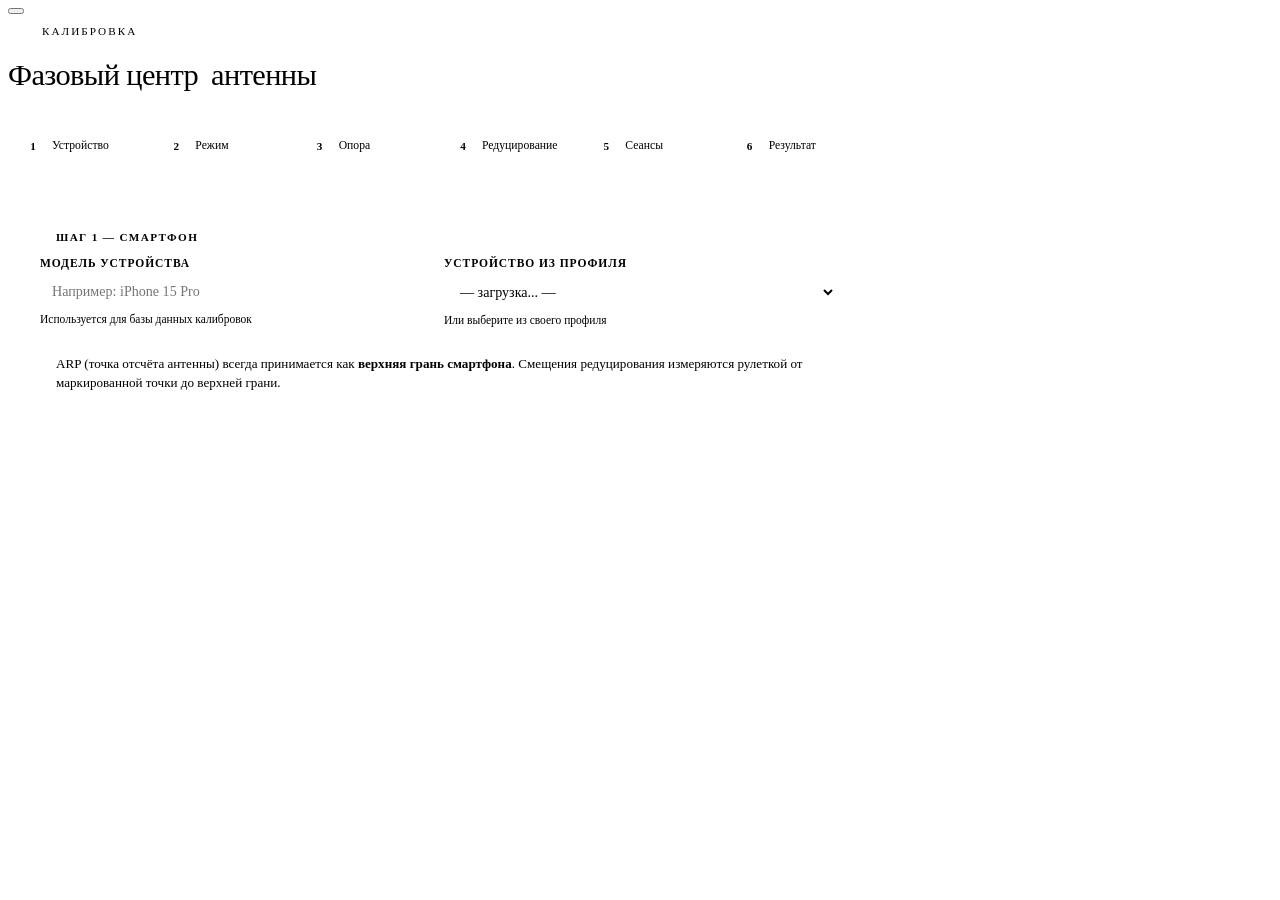
==== static/calibration.html @ a0b04be3 "fix blq" ====
<!DOCTYPE html>
<html lang="ru">
<head>
<meta charset="UTF-8">
<meta name="viewport" content="width=device-width,initial-scale=1.0">
<title>Калибровка антенны — CPS</title>
<link rel="stylesheet" href="/css/theme.css">
<style>
.main-content { max-width:860px; }
.page-eyebrow {
    font-family:var(--font-mono); font-size:0.7rem; font-weight:500;
    text-transform:uppercase; letter-spacing:0.18em; color:var(--ink-3);
    display:flex; align-items:center; gap:10px; margin-bottom:8px;
}
.page-eyebrow::before { content:''; width:24px; height:1px; background:var(--graphite); }
.page-title {
    font-size:1.9rem; font-weight:300; letter-spacing:-0.02em;
    margin-bottom:32px; color:var(--ink);
}
.page-title em { font-style:normal; background:var(--signal); color:var(--signal-ink); padding:0 6px; }

/* Wizard steps */
.wizard-steps {
    display:flex; gap:0; margin-bottom:32px;
    border:1px solid var(--paper-edge); border-radius:var(--r-sm);
    overflow:hidden;
}
.wizard-step {
    flex:1; padding:10px 14px; background:var(--paper);
    border-right:1px solid var(--paper-edge);
    display:flex; align-items:center; gap:8px; cursor:default;
    transition:background var(--t);
}
.wizard-step:last-child { border-right:none; }
.wizard-step .step-n {
    width:22px; height:22px; border-radius:50%;
    background:var(--paper-2); border:1px solid var(--paper-edge);
    display:flex; align-items:center; justify-content:center;
    font-family:var(--font-mono); font-size:0.7rem; font-weight:600;
    color:var(--ink-3); flex-shrink:0;
}
.wizard-step .step-label { font-size:0.73rem; color:var(--ink-3); font-weight:500; line-height:1.2; }
.wizard-step.active { background:var(--paper-2); }
.wizard-step.active .step-n { background:var(--signal); border-color:var(--signal); color:var(--signal-ink); }
.wizard-step.active .step-label { color:var(--ink); }
.wizard-step.done .step-n { background:var(--ok-bg); border-color:var(--ok); color:var(--ok); }
.wizard-step.done .step-label { color:var(--ink-3); }

/* Cards */
.card { padding:32px; }
.section-label {
    font-family:var(--font-mono); font-size:0.7rem; font-weight:600;
    color:var(--ink-3); text-transform:uppercase; letter-spacing:0.12em;
    margin-bottom:14px; display:flex; align-items:center; gap:10px;
}
.section-label::before {
    content:''; width:6px; height:6px; background:var(--signal);
    border-radius:50%; box-shadow:0 0 0 3px var(--signal-soft);
}

/* Mode cards */
.mode-grid { display:grid; grid-template-columns:repeat(3,1fr); gap:12px; margin-bottom:20px; }
.mode-card {
    background:var(--paper); border:1px solid var(--paper-edge);
    border-radius:var(--r-sm); padding:20px 18px; cursor:pointer;
    transition:all var(--t); position:relative; overflow:hidden;
}
.mode-card:hover { border-color:var(--graphite); }
.mode-card.selected { border-color:var(--graphite); background:var(--paper-2); }
.mode-card.selected::before {
    content:''; position:absolute; top:0; left:0; right:0; height:2px;
    background:var(--signal);
}
.mode-tag {
    font-family:var(--font-mono); font-size:0.65rem; font-weight:600;
    text-transform:uppercase; letter-spacing:0.1em; color:var(--ink-3);
    margin-bottom:6px;
}
.mode-title { font-size:0.95rem; font-weight:600; color:var(--ink); margin-bottom:6px; }
.mode-desc { font-size:0.78rem; color:var(--ink-3); line-height:1.5; font-family:var(--font-mono); }

/* Form rows */
.form-row { display:grid; grid-template-columns:1fr 1fr; gap:12px; margin-bottom:14px; }
.form-row.triple { grid-template-columns:1fr 1fr 1fr; }
.form-row.single { grid-template-columns:1fr; }
.fld label { display:block; font-size:0.72rem; font-weight:600; color:var(--ink-3);
    text-transform:uppercase; letter-spacing:0.08em; margin-bottom:5px; }
.fld input, .fld select {
    width:100%; padding:9px 12px;
    background:var(--paper); border:1px solid var(--paper-edge);
    border-radius:var(--r-sm); font-size:0.88rem; color:var(--ink);
    font-family:var(--font-mono); transition:border-color var(--t);
}
.fld input:focus, .fld select:focus {
    outline:none; border-color:var(--graphite);
    box-shadow:0 0 0 3px var(--signal-soft);
}
.fld .hint { font-size:0.72rem; color:var(--ink-faint); margin-top:4px; font-family:var(--font-mono); }

/* Ref type selector */
.ref-selector { display:grid; grid-template-columns:repeat(3,1fr); gap:10px; margin-bottom:16px; }
.ref-opt {
    border:1px solid var(--paper-edge); border-radius:var(--r-sm);
    padding:14px; cursor:pointer; transition:all var(--t); background:var(--paper);
    position:relative; overflow:hidden;
}
.ref-opt:hover { border-color:var(--graphite); }
.ref-opt.selected { border-color:var(--graphite); background:var(--paper-2); }
.ref-opt.selected::before {
    content:''; position:absolute; top:0; left:0; right:0; height:2px;
    background:var(--signal);
}
.ref-opt-title { font-size:0.85rem; font-weight:600; color:var(--ink); margin-bottom:4px; }
.ref-opt-desc { font-size:0.72rem; color:var(--ink-3); line-height:1.4; font-family:var(--font-mono); }

/* Session list */
.session-list { display:flex; flex-direction:column; gap:8px; margin-bottom:16px; }
.session-item {
    background:var(--paper); border:1px solid var(--paper-edge);
    border-radius:var(--r-sm); padding:14px 16px;
    display:flex; align-items:center; gap:12px;
}
.session-icon {
    width:32px; height:32px; border-radius:50%;
    background:var(--paper-2); border:1px solid var(--paper-edge);
    display:flex; align-items:center; justify-content:center;
    font-size:1rem; flex-shrink:0;
}
.session-meta { flex:1; }
.session-name { font-size:0.85rem; font-weight:600; color:var(--ink); }
.session-sub { font-size:0.72rem; color:var(--ink-3); font-family:var(--font-mono); }
.session-status { font-family:var(--font-mono); font-size:0.72rem; padding:3px 8px;
    border-radius:100px; }
.session-status.pending { background:var(--paper-2); color:var(--ink-3); }
.session-status.done    { background:var(--ok-bg); color:var(--ok); }
.session-status.error   { background:var(--err-bg); color:var(--err); }

/* Upload zone */
.drop-zone {
    border:2px dashed var(--paper-edge); border-radius:var(--r-sm);
    padding:28px; text-align:center; cursor:pointer;
    transition:border-color var(--t), background var(--t);
    margin-bottom:14px;
}
.drop-zone:hover, .drop-zone.dragover {
    border-color:var(--graphite); background:var(--paper-2);
}
.drop-zone p { color:var(--ink-3); font-size:0.85rem; margin:0; }
.drop-zone input[type=file] { display:none; }

/* Phone diagram */
.phone-diagram {
    width:100%; max-width:480px; margin:0 auto 20px;
    aspect-ratio:1.6; position:relative;
}
.phone-diagram svg { width:100%; height:100%; }

/* Info box */
.info-box {
    background:var(--info-bg); border:1px solid var(--info);
    border-left:3px solid var(--info); border-radius:var(--r-sm);
    padding:14px 16px; margin-bottom:16px;
    font-size:0.82rem; color:var(--ink-2); line-height:1.5;
}
.warn-box {
    background:var(--warn-bg); border:1px solid var(--warn);
    border-left:3px solid var(--warn); border-radius:var(--r-sm);
    padding:14px 16px; margin-bottom:16px;
    font-size:0.82rem; color:var(--ink-2); line-height:1.5;
}

/* Nav buttons */
.wizard-nav { display:flex; justify-content:space-between; align-items:center; margin-top:24px; }
.btn-back {
    background:none; border:1px solid var(--paper-edge); border-radius:var(--r-sm);
    padding:10px 20px; font-size:0.85rem; color:var(--ink-2); cursor:pointer;
    transition:all var(--t);
}
.btn-back:hover { border-color:var(--graphite); color:var(--ink); }
.btn-next {
    background:var(--ink); color:#fff; border:none; border-radius:var(--r-sm);
    padding:10px 24px; font-size:0.88rem; font-weight:600; cursor:pointer;
    transition:background var(--t);
}
.btn-next:hover { background:var(--graphite); }
.btn-next:disabled { background:var(--paper-edge); color:var(--ink-faint); cursor:not-allowed; }

/* Result */
.result-grid { display:grid; grid-template-columns:repeat(3,1fr); gap:12px; margin-bottom:24px; }
.result-cell {
    background:var(--paper); border:1px solid var(--paper-edge);
    border-radius:var(--r-sm); padding:20px; text-align:center;
}
.result-axis { font-family:var(--font-mono); font-size:0.7rem; color:var(--ink-3);
    text-transform:uppercase; letter-spacing:0.1em; margin-bottom:6px; }
.result-val { font-size:1.5rem; font-weight:300; color:var(--ink); letter-spacing:-0.02em; }
.result-unit { font-family:var(--font-mono); font-size:0.7rem; color:var(--ink-3); }
.result-sigma { font-family:var(--font-mono); font-size:0.72rem; color:var(--ink-3); margin-top:4px; }

/* Spinner */
.spinner {
    display:inline-block; width:18px; height:18px;
    border:2px solid var(--paper-edge); border-top-color:var(--ink);
    border-radius:50%; animation:spin 0.8s linear infinite;
}
@keyframes spin { to { transform:rotate(360deg); } }

.hidden { display:none !important; }

/* Status poll bar */
.progress-bar-wrap {
    background:var(--paper-2); border-radius:100px; height:6px; margin:12px 0;
    overflow:hidden;
}
.progress-bar-fill {
    height:100%; background:var(--signal); border-radius:100px;
    transition:width 0.4s ease;
}

/* Session add form */
.add-session-form {
    background:var(--paper-2); border:1px solid var(--paper-edge);
    border-radius:var(--r-sm); padding:20px; margin-bottom:16px;
}
.pos-orient-grid { display:grid; grid-template-columns:1fr 1fr; gap:12px; margin-bottom:14px; }

@media (max-width:600px) {
    .mode-grid { grid-template-columns:1fr; }
    .ref-selector { grid-template-columns:1fr; }
    .form-row { grid-template-columns:1fr; }
    .form-row.triple { grid-template-columns:1fr 1fr; }
    .result-grid { grid-template-columns:1fr; }
    .wizard-steps .step-label { display:none; }
}
</style>
</head>
<body>
<header class="header">
  <div class="header-content">
    <a class="logo" href="/">
      <div class="logo-icon"></div>
      <div class="logo-text"></div>
    </a>
    <div style="display:flex;align-items:center;gap:10px;">
      <button class="theme-toggle" onclick="_toggleTheme()" title="Тёмная тема" data-icon="moon" data-icon-size="16"></button>
      <div class="user-menu" id="userInfo"></div>
    </div>
  </div>
</header>

<main class="main-content">
  <p class="page-eyebrow">Калибровка</p>
  <h1 class="page-title">Фазовый центр <em>антенны</em></h1>

  <!-- Steps -->
  <div class="wizard-steps" id="wizardSteps">
    <div class="wizard-step active" data-step="1"><div class="step-n">1</div><div class="step-label">Устройство</div></div>
    <div class="wizard-step" data-step="2"><div class="step-n">2</div><div class="step-label">Режим</div></div>
    <div class="wizard-step" data-step="3"><div class="step-n">3</div><div class="step-label">Опора</div></div>
    <div class="wizard-step" data-step="4"><div class="step-n">4</div><div class="step-label">Редуцирование</div></div>
    <div class="wizard-step" data-step="5"><div class="step-n">5</div><div class="step-label">Сеансы</div></div>
    <div class="wizard-step" data-step="6"><div class="step-n">6</div><div class="step-label">Результат</div></div>
  </div>

  <!-- Step 1: Device -->
  <div class="card" id="step1">
    <div class="section-label">Шаг 1 — Смартфон</div>
    <div class="form-row">
      <div class="fld">
        <label>Модель устройства</label>
        <input type="text" id="deviceModel" placeholder="Например: iPhone 15 Pro">
        <div class="hint">Используется для базы данных калибровок</div>
      </div>
      <div class="fld">
        <label>Устройство из профиля</label>
        <select id="deviceSelect">
          <option value="">— загрузка... —</option>
        </select>
        <div class="hint">Или выберите из своего профиля</div>
      </div>
    </div>
    <div class="info-box">
      ARP (точка отсчёта антенны) всегда принимается как <strong>верхняя грань смартфона</strong>.
      Смещения редуцирования измеряются рулеткой от маркированной точки до верхней грани.
    </div>
    <div class="wizard-nav">
      <div></div>
      <button class="btn-next" onclick="goStep(2)">Далее →</button>
    </div>
  </div>

  <!-- Step 2: Mode -->
  <div class="card hidden" id="step2">
    <div class="section-label">Шаг 2 — Режим калибровки</div>
    <div class="mode-grid">
      <div class="mode-card" onclick="selectMode('full')">
        <div class="mode-tag">Полная</div>
        <div class="mode-title">Полная калибровка</div>
        <div class="mode-desc">8 сеансов: 4 вертикальных + 4 горизонтальных.<br>Все три компоненты фазового центра.</div>
      </div>
      <div class="mode-card" onclick="selectMode('horizontal_only')">
        <div class="mode-tag">Горизонт.</div>
        <div class="mode-title">Только горизонталь</div>
        <div class="mode-desc">4 вертикальных сеанса.<br>Горизонтальные компоненты без опорной точки.</div>
      </div>
      <div class="mode-card" onclick="selectMode('quick')">
        <div class="mode-tag">Быстрая</div>
        <div class="mode-title">Быстрая</div>
        <div class="mode-desc">1 вертикальный сеанс + опорная точка.<br>Валидность 12 часов, ориентация — строго на север.</div>
      </div>
    </div>
    <div id="modeDetail" class="info-box hidden"></div>
    <div class="wizard-nav">
      <button class="btn-back" onclick="goStep(1)">← Назад</button>
      <button class="btn-next" id="step2Next" disabled onclick="goStep(3)">Далее →</button>
    </div>
  </div>

  <!-- Step 3: Reference point -->
  <div class="card hidden" id="step3">
    <div class="section-label">Шаг 3 — Опорная точка</div>
    <div class="ref-selector">
      <div class="ref-opt" id="refGeodetic" onclick="selectRef('geodetic')">
        <div class="ref-opt-title">Геодезическая марка</div>
        <div class="ref-opt-desc">Известные координаты точки (B, L, H) — каталог, геодезическая съёмка</div>
      </div>
      <div class="ref-opt" id="refReceiver" onclick="selectRef('receiver')">
        <div class="ref-opt-title">ГНСС-приёмник</div>
        <div class="ref-opt-desc">Статические наблюдения приёмника ≥ 4 часов на произвольной точке</div>
      </div>
      <div class="ref-opt" id="refNone" onclick="selectRef('none')">
        <div class="ref-opt-title">Без опоры</div>
        <div class="ref-opt-desc">Только горизонтальные компоненты (из симметрии ориентаций)</div>
      </div>
    </div>

    <!-- Geodetic coords -->
    <div id="refGeodeticForm" class="hidden">
      <div class="form-row triple">
        <div class="fld"><label>Широта (°)</label><input type="number" id="refLat" step="0.000001" placeholder="55.751244"></div>
        <div class="fld"><label>Долгота (°)</label><input type="number" id="refLon" step="0.000001" placeholder="37.618423"></div>
        <div class="fld"><label>Высота (м)</label><input type="number" id="refH" step="0.001" placeholder="123.456"></div>
      </div>
    </div>

    <!-- Receiver file -->
    <div id="refReceiverForm" class="hidden">
      <div class="info-box">
        Загрузите RINEX-файл наблюдений приёмника. Рекомендуется ≥ 4 часов наблюдений.
        Файл будет обработан методом PPP для получения координат точки.
      </div>
      <div class="drop-zone" id="receiverDrop" onclick="document.getElementById('receiverFile').click()">
        <input type="file" id="receiverFile" accept=".obs,.rnx,.21o,.22o,.23o,.24o,.25o,.zip,.gz" onchange="handleReceiverFile(this)">
        <p id="receiverDropText">Перетащите RINEX-файл или нажмите для выбора</p>
      </div>
    </div>

    <div class="wizard-nav">
      <button class="btn-back" onclick="goStep(2)">← Назад</button>
      <button class="btn-next" id="step3Next" disabled onclick="goStep(4)">Далее →</button>
    </div>
  </div>

  <!-- Step 4: Reduction elements -->
  <div class="card hidden" id="step4">
    <div class="section-label">Шаг 4 — Элементы редуцирования</div>
    <div class="info-box">
      Измерьте рулеткой расстояния от <strong>маркированной точки</strong> до верхней грани смартфона (ARP).
      Используйте схему ниже для определения знаков смещений.
    </div>

    <!-- Phone orientation diagram -->
    <div class="phone-diagram">
      <svg viewBox="0 0 480 300" fill="none" xmlns="http://www.w3.org/2000/svg">
        <!-- Ground plane -->
        <rect x="0" y="220" width="480" height="2" fill="var(--paper-edge)"/>
        <text x="240" y="245" text-anchor="middle" font-family="IBM Plex Mono" font-size="11" fill="var(--ink-3)">поверхность земли / марка</text>
        <!-- Phone body vertical -->
        <rect x="170" y="60" width="60" height="160" rx="8" fill="var(--paper-2)" stroke="var(--graphite)" stroke-width="1.5"/>
        <!-- Screen -->
        <rect x="176" y="74" width="48" height="120" rx="4" fill="var(--paper-3)" stroke="var(--paper-edge)" stroke-width="1"/>
        <!-- Camera -->
        <circle cx="200" cy="68" r="3" fill="var(--graphite)"/>
        <!-- ARP top edge label -->
        <line x1="100" y1="60" x2="170" y2="60" stroke="var(--signal)" stroke-width="1.5" stroke-dasharray="4 3"/>
        <text x="94" y="58" text-anchor="end" font-family="IBM Plex Mono" font-size="10" fill="var(--ok)" font-weight="600">ARP</text>
        <text x="94" y="70" text-anchor="end" font-family="IBM Plex Mono" font-size="9" fill="var(--ink-3)">(верхн. грань)</text>
        <!-- Mark dot -->
        <circle cx="200" cy="220" r="5" fill="var(--graphite)"/>
        <text x="215" y="218" font-family="IBM Plex Mono" font-size="10" fill="var(--ink-3)">марка</text>
        <!-- h arrow -->
        <line x1="155" y1="60" x2="155" y2="220" stroke="var(--err)" stroke-width="1.5" marker-end="url(#arr)"/>
        <line x1="155" y1="60" x2="155" y2="60" stroke="var(--err)" stroke-width="1.5" marker-start="url(#arr2)"/>
        <text x="143" y="145" text-anchor="middle" font-family="IBM Plex Mono" font-size="11" fill="var(--err)" font-weight="600">h</text>
        <!-- dE arrow -->
        <line x1="200" y1="230" x2="330" y2="230" stroke="var(--info)" stroke-width="1.5"/>
        <polygon points="330,226 338,230 330,234" fill="var(--info)"/>
        <text x="264" y="248" text-anchor="middle" font-family="IBM Plex Mono" font-size="11" fill="var(--info)" font-weight="600">dE (восток)</text>
        <!-- defs -->
        <defs>
          <marker id="arr" markerWidth="8" markerHeight="8" refX="4" refY="4" orient="auto">
            <polygon points="0,0 8,4 0,8" fill="var(--err)"/>
          </marker>
          <marker id="arr2" markerWidth="8" markerHeight="8" refX="4" refY="4" orient="auto-start-reverse">
            <polygon points="0,0 8,4 0,8" fill="var(--err)"/>
          </marker>
        </defs>
        <!-- Legend -->
        <text x="360" y="90" font-family="IBM Plex Mono" font-size="10" fill="var(--err)" font-weight="600">h</text>
        <text x="372" y="90" font-family="IBM Plex Mono" font-size="10" fill="var(--ink-3)">— верт. смещение ARP→марка</text>
        <text x="360" y="108" font-family="IBM Plex Mono" font-size="10" fill="var(--info)" font-weight="600">dE</text>
        <text x="372" y="108" font-family="IBM Plex Mono" font-size="10" fill="var(--ink-3)">— смещ. ARP→марка на восток</text>
        <text x="360" y="126" font-family="IBM Plex Mono" font-size="10" fill="var(--info)" font-weight="600">dN</text>
        <text x="372" y="126" font-family="IBM Plex Mono" font-size="10" fill="var(--ink-3)">— смещ. ARP→марка на север</text>
      </svg>
    </div>

    <div class="form-row triple">
      <div class="fld">
        <label>h (м) — вертикаль</label>
        <input type="number" id="reduceH" step="0.001" value="0" placeholder="0.000">
        <div class="hint">ARP выше марки → h > 0</div>
      </div>
      <div class="fld">
        <label>dE (м) — восток</label>
        <input type="number" id="reduceE" step="0.001" value="0" placeholder="0.000">
        <div class="hint">ARP восточнее марки → dE > 0</div>
      </div>
      <div class="fld">
        <label>dN (м) — север</label>
        <input type="number" id="reduceN" step="0.001" value="0" placeholder="0.000">
        <div class="hint">ARP севернее марки → dN > 0</div>
      </div>
    </div>
    <div class="wizard-nav">
      <button class="btn-back" onclick="goStep(3)">← Назад</button>
      <button class="btn-next" onclick="startCalibTask()">Создать задачу →</button>
    </div>
  </div>

  <!-- Step 5: Upload sessions -->
  <div class="card hidden" id="step5">
    <div class="section-label">Шаг 5 — Сеансы наблюдений</div>

    <div id="sessionsRequired" class="info-box"></div>

    <div class="session-list" id="sessionList"></div>

    <!-- Add session form -->
    <div class="add-session-form" id="addSessionForm">
      <div class="section-label" style="margin-bottom:12px">Добавить сеанс</div>
      <div class="pos-orient-grid">
        <div class="fld">
          <label>Положение</label>
          <select id="sessPosition">
            <option value="vertical">Вертикальное (стоит)</option>
            <option value="horizontal">Горизонтальное (лежит)</option>
          </select>
        </div>
        <div class="fld">
          <label>Ориентация камеры / верхней грани</label>
          <select id="sessOrientation">
            <option value="north">Север (N)</option>
            <option value="east">Восток (E)</option>
            <option value="south">Юг (S)</option>
            <option value="west">Запад (W)</option>
          </select>
          <div class="hint" id="compassHint"></div>
        </div>
      </div>
      <div class="warn-box" id="compassWarn" style="display:none">
        Убедитесь, что используете компас с поправкой на магнитное склонение,
        либо ориентируйтесь по солнцу / карте.
      </div>
      <div class="drop-zone" id="sessDrop" onclick="document.getElementById('sessFile').click()">
        <input type="file" id="sessFile" accept=".obs,.rnx,.21o,.22o,.23o,.24o,.25o,.zip,.gz" onchange="handleSessionFile(this)">
        <p id="sessDropText">Перетащите RINEX-файл сеанса или нажмите для выбора</p>
      </div>
      <div style="display:flex;justify-content:flex-end">
        <button class="btn-next" id="addSessBtn" onclick="uploadSession()" disabled>Загрузить сеанс</button>
      </div>
    </div>

    <div class="wizard-nav">
      <button class="btn-back" onclick="goStep(4)">← Назад</button>
      <button class="btn-next" id="step5Next" disabled onclick="submitCalibration()">Запустить вычисление →</button>
    </div>
  </div>

  <!-- Step 6: Result / polling -->
  <div class="card hidden" id="step6">
    <div class="section-label">Шаг 6 — Результат</div>

    <div id="resultPolling">
      <div style="display:flex;align-items:center;gap:12px;margin-bottom:12px">
        <div class="spinner"></div>
        <span id="pollStatus" style="font-size:0.85rem;color:var(--ink-2)">Обработка сеансов PPP…</span>
      </div>
      <div class="progress-bar-wrap"><div class="progress-bar-fill" id="pollBar" style="width:0%"></div></div>
      <div style="font-size:0.75rem;color:var(--ink-3);font-family:var(--font-mono)" id="sessStatusList"></div>
    </div>

    <div id="resultContent" class="hidden">
      <div class="result-grid">
        <div class="result-cell">
          <div class="result-axis">Лево ↔</div>
          <div><span class="result-val" id="resLeft">—</span> <span class="result-unit">мм</span></div>
          <div class="result-sigma" id="sigLeft"></div>
        </div>
        <div class="result-cell">
          <div class="result-axis">Глубина ↓↑</div>
          <div><span class="result-val" id="resDepth">—</span> <span class="result-unit">мм</span></div>
          <div class="result-sigma" id="sigDepth"></div>
        </div>
        <div class="result-cell">
          <div class="result-axis">Вниз от ARP</div>
          <div><span class="result-val" id="resDown">—</span> <span class="result-unit">мм</span></div>
          <div class="result-sigma" id="sigDown"></div>
        </div>
      </div>
      <div id="validUntilBox" class="warn-box hidden"></div>
      <div id="sessionTable"></div>
    </div>

    <div id="resultError" class="hidden" style="color:var(--err);font-size:0.9rem;padding:12px 0"></div>
  </div>
</main>

<script src="/js/icons.js"></script>
<script src="/js/main.js"></script>
<script src="/js/calibration.js"></script>
</body>
</html>
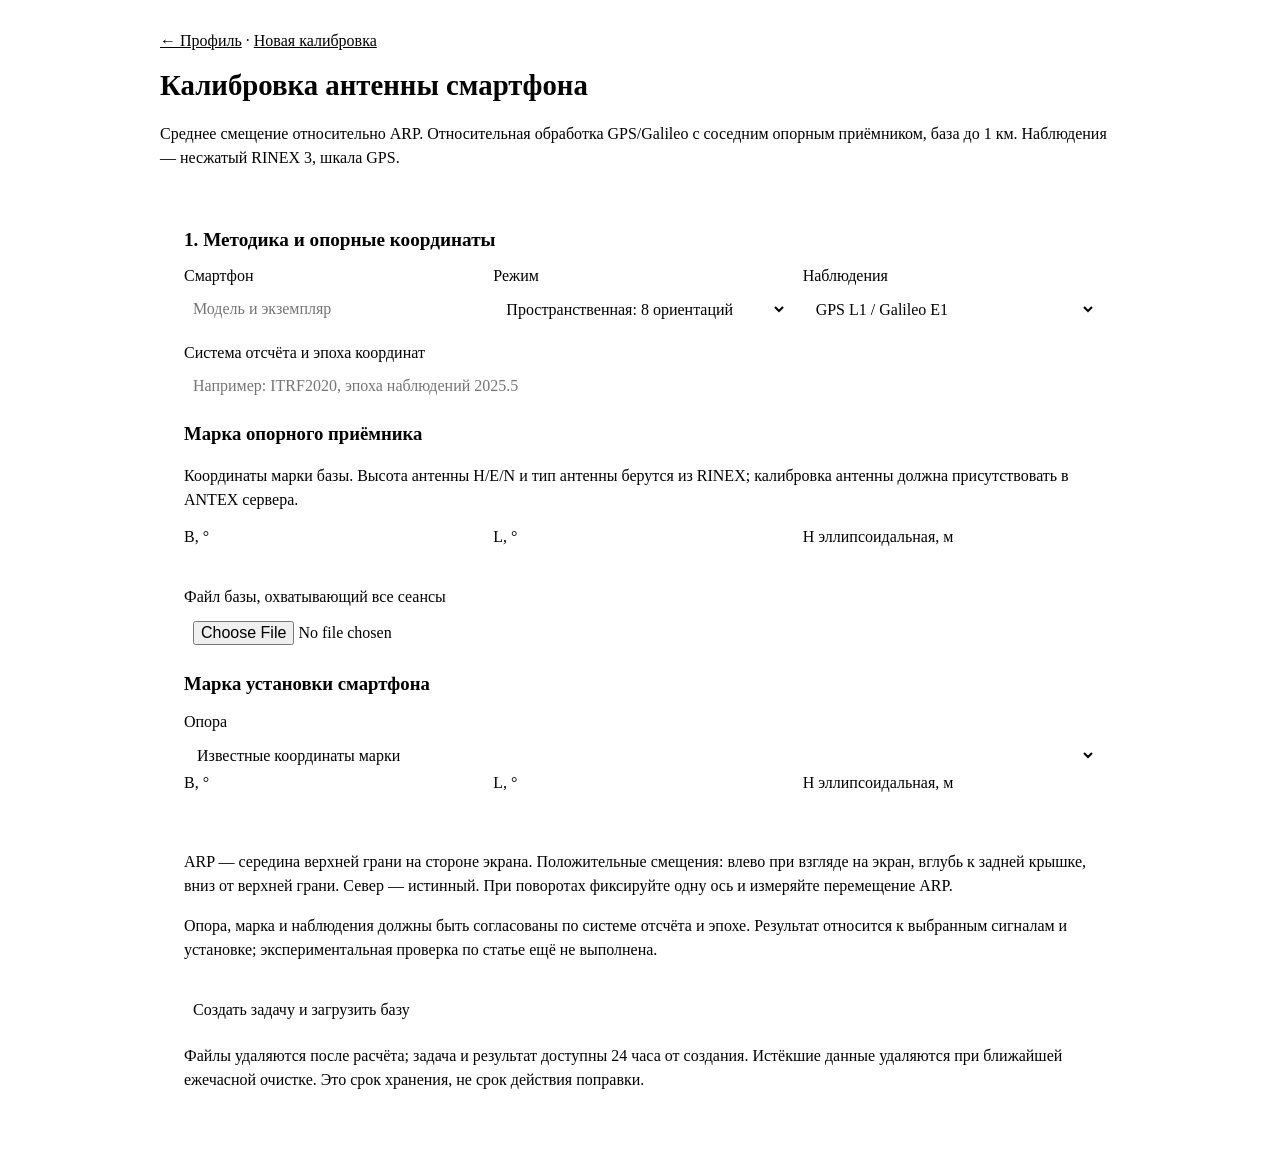
==== commit 55547072: "kinematic ppp bug fix" ====
--- a/static/calibration.html
+++ b/static/calibration.html
@@ -1,533 +1,64 @@
-<!DOCTYPE html>
-<html lang="ru">
-<head>
-<meta charset="UTF-8">
-<meta name="viewport" content="width=device-width,initial-scale=1.0">
-<title>Калибровка антенны — CPS</title>
-<link rel="stylesheet" href="/css/theme.css">
+<!doctype html>
+<html lang="ru"><head><meta charset="utf-8"><meta name="viewport" content="width=device-width,initial-scale=1">
+<title>Калибровка антенны смартфона — CPS</title><link rel="stylesheet" href="/css/theme.css">
 <style>
-.main-content { max-width:860px; }
-.page-eyebrow {
-    font-family:var(--font-mono); font-size:0.7rem; font-weight:500;
-    text-transform:uppercase; letter-spacing:0.18em; color:var(--ink-3);
-    display:flex; align-items:center; gap:10px; margin-bottom:8px;
-}
-.page-eyebrow::before { content:''; width:24px; height:1px; background:var(--graphite); }
-.page-title {
-    font-size:1.9rem; font-weight:300; letter-spacing:-0.02em;
-    margin-bottom:32px; color:var(--ink);
-}
-.page-title em { font-style:normal; background:var(--signal); color:var(--signal-ink); padding:0 6px; }
-
-/* Wizard steps */
-.wizard-steps {
-    display:flex; gap:0; margin-bottom:32px;
-    border:1px solid var(--paper-edge); border-radius:var(--r-sm);
-    overflow:hidden;
-}
-.wizard-step {
-    flex:1; padding:10px 14px; background:var(--paper);
-    border-right:1px solid var(--paper-edge);
-    display:flex; align-items:center; gap:8px; cursor:default;
-    transition:background var(--t);
-}
-.wizard-step:last-child { border-right:none; }
-.wizard-step .step-n {
-    width:22px; height:22px; border-radius:50%;
-    background:var(--paper-2); border:1px solid var(--paper-edge);
-    display:flex; align-items:center; justify-content:center;
-    font-family:var(--font-mono); font-size:0.7rem; font-weight:600;
-    color:var(--ink-3); flex-shrink:0;
-}
-.wizard-step .step-label { font-size:0.73rem; color:var(--ink-3); font-weight:500; line-height:1.2; }
-.wizard-step.active { background:var(--paper-2); }
-.wizard-step.active .step-n { background:var(--signal); border-color:var(--signal); color:var(--signal-ink); }
-.wizard-step.active .step-label { color:var(--ink); }
-.wizard-step.done .step-n { background:var(--ok-bg); border-color:var(--ok); color:var(--ok); }
-.wizard-step.done .step-label { color:var(--ink-3); }
-
-/* Cards */
-.card { padding:32px; }
-.section-label {
-    font-family:var(--font-mono); font-size:0.7rem; font-weight:600;
-    color:var(--ink-3); text-transform:uppercase; letter-spacing:0.12em;
-    margin-bottom:14px; display:flex; align-items:center; gap:10px;
-}
-.section-label::before {
-    content:''; width:6px; height:6px; background:var(--signal);
-    border-radius:50%; box-shadow:0 0 0 3px var(--signal-soft);
-}
-
-/* Mode cards */
-.mode-grid { display:grid; grid-template-columns:repeat(3,1fr); gap:12px; margin-bottom:20px; }
-.mode-card {
-    background:var(--paper); border:1px solid var(--paper-edge);
-    border-radius:var(--r-sm); padding:20px 18px; cursor:pointer;
-    transition:all var(--t); position:relative; overflow:hidden;
-}
-.mode-card:hover { border-color:var(--graphite); }
-.mode-card.selected { border-color:var(--graphite); background:var(--paper-2); }
-.mode-card.selected::before {
-    content:''; position:absolute; top:0; left:0; right:0; height:2px;
-    background:var(--signal);
-}
-.mode-tag {
-    font-family:var(--font-mono); font-size:0.65rem; font-weight:600;
-    text-transform:uppercase; letter-spacing:0.1em; color:var(--ink-3);
-    margin-bottom:6px;
-}
-.mode-title { font-size:0.95rem; font-weight:600; color:var(--ink); margin-bottom:6px; }
-.mode-desc { font-size:0.78rem; color:var(--ink-3); line-height:1.5; font-family:var(--font-mono); }
-
-/* Form rows */
-.form-row { display:grid; grid-template-columns:1fr 1fr; gap:12px; margin-bottom:14px; }
-.form-row.triple { grid-template-columns:1fr 1fr 1fr; }
-.form-row.single { grid-template-columns:1fr; }
-.fld label { display:block; font-size:0.72rem; font-weight:600; color:var(--ink-3);
-    text-transform:uppercase; letter-spacing:0.08em; margin-bottom:5px; }
-.fld input, .fld select {
-    width:100%; padding:9px 12px;
-    background:var(--paper); border:1px solid var(--paper-edge);
-    border-radius:var(--r-sm); font-size:0.88rem; color:var(--ink);
-    font-family:var(--font-mono); transition:border-color var(--t);
-}
-.fld input:focus, .fld select:focus {
-    outline:none; border-color:var(--graphite);
-    box-shadow:0 0 0 3px var(--signal-soft);
-}
-.fld .hint { font-size:0.72rem; color:var(--ink-faint); margin-top:4px; font-family:var(--font-mono); }
-
-/* Ref type selector */
-.ref-selector { display:grid; grid-template-columns:repeat(3,1fr); gap:10px; margin-bottom:16px; }
-.ref-opt {
-    border:1px solid var(--paper-edge); border-radius:var(--r-sm);
-    padding:14px; cursor:pointer; transition:all var(--t); background:var(--paper);
-    position:relative; overflow:hidden;
-}
-.ref-opt:hover { border-color:var(--graphite); }
-.ref-opt.selected { border-color:var(--graphite); background:var(--paper-2); }
-.ref-opt.selected::before {
-    content:''; position:absolute; top:0; left:0; right:0; height:2px;
-    background:var(--signal);
-}
-.ref-opt-title { font-size:0.85rem; font-weight:600; color:var(--ink); margin-bottom:4px; }
-.ref-opt-desc { font-size:0.72rem; color:var(--ink-3); line-height:1.4; font-family:var(--font-mono); }
-
-/* Session list */
-.session-list { display:flex; flex-direction:column; gap:8px; margin-bottom:16px; }
-.session-item {
-    background:var(--paper); border:1px solid var(--paper-edge);
-    border-radius:var(--r-sm); padding:14px 16px;
-    display:flex; align-items:center; gap:12px;
-}
-.session-icon {
-    width:32px; height:32px; border-radius:50%;
-    background:var(--paper-2); border:1px solid var(--paper-edge);
-    display:flex; align-items:center; justify-content:center;
-    font-size:1rem; flex-shrink:0;
-}
-.session-meta { flex:1; }
-.session-name { font-size:0.85rem; font-weight:600; color:var(--ink); }
-.session-sub { font-size:0.72rem; color:var(--ink-3); font-family:var(--font-mono); }
-.session-status { font-family:var(--font-mono); font-size:0.72rem; padding:3px 8px;
-    border-radius:100px; }
-.session-status.pending { background:var(--paper-2); color:var(--ink-3); }
-.session-status.done    { background:var(--ok-bg); color:var(--ok); }
-.session-status.error   { background:var(--err-bg); color:var(--err); }
-
-/* Upload zone */
-.drop-zone {
-    border:2px dashed var(--paper-edge); border-radius:var(--r-sm);
-    padding:28px; text-align:center; cursor:pointer;
-    transition:border-color var(--t), background var(--t);
-    margin-bottom:14px;
-}
-.drop-zone:hover, .drop-zone.dragover {
-    border-color:var(--graphite); background:var(--paper-2);
-}
-.drop-zone p { color:var(--ink-3); font-size:0.85rem; margin:0; }
-.drop-zone input[type=file] { display:none; }
-
-/* Phone diagram */
-.phone-diagram {
-    width:100%; max-width:480px; margin:0 auto 20px;
-    aspect-ratio:1.6; position:relative;
-}
-.phone-diagram svg { width:100%; height:100%; }
-
-/* Info box */
-.info-box {
-    background:var(--info-bg); border:1px solid var(--info);
-    border-left:3px solid var(--info); border-radius:var(--r-sm);
-    padding:14px 16px; margin-bottom:16px;
-    font-size:0.82rem; color:var(--ink-2); line-height:1.5;
-}
-.warn-box {
-    background:var(--warn-bg); border:1px solid var(--warn);
-    border-left:3px solid var(--warn); border-radius:var(--r-sm);
-    padding:14px 16px; margin-bottom:16px;
-    font-size:0.82rem; color:var(--ink-2); line-height:1.5;
-}
-
-/* Nav buttons */
-.wizard-nav { display:flex; justify-content:space-between; align-items:center; margin-top:24px; }
-.btn-back {
-    background:none; border:1px solid var(--paper-edge); border-radius:var(--r-sm);
-    padding:10px 20px; font-size:0.85rem; color:var(--ink-2); cursor:pointer;
-    transition:all var(--t);
-}
-.btn-back:hover { border-color:var(--graphite); color:var(--ink); }
-.btn-next {
-    background:var(--ink); color:#fff; border:none; border-radius:var(--r-sm);
-    padding:10px 24px; font-size:0.88rem; font-weight:600; cursor:pointer;
-    transition:background var(--t);
-}
-.btn-next:hover { background:var(--graphite); }
-.btn-next:disabled { background:var(--paper-edge); color:var(--ink-faint); cursor:not-allowed; }
-
-/* Result */
-.result-grid { display:grid; grid-template-columns:repeat(3,1fr); gap:12px; margin-bottom:24px; }
-.result-cell {
-    background:var(--paper); border:1px solid var(--paper-edge);
-    border-radius:var(--r-sm); padding:20px; text-align:center;
-}
-.result-axis { font-family:var(--font-mono); font-size:0.7rem; color:var(--ink-3);
-    text-transform:uppercase; letter-spacing:0.1em; margin-bottom:6px; }
-.result-val { font-size:1.5rem; font-weight:300; color:var(--ink); letter-spacing:-0.02em; }
-.result-unit { font-family:var(--font-mono); font-size:0.7rem; color:var(--ink-3); }
-.result-sigma { font-family:var(--font-mono); font-size:0.72rem; color:var(--ink-3); margin-top:4px; }
-
-/* Spinner */
-.spinner {
-    display:inline-block; width:18px; height:18px;
-    border:2px solid var(--paper-edge); border-top-color:var(--ink);
-    border-radius:50%; animation:spin 0.8s linear infinite;
-}
-@keyframes spin { to { transform:rotate(360deg); } }
-
-.hidden { display:none !important; }
-
-/* Status poll bar */
-.progress-bar-wrap {
-    background:var(--paper-2); border-radius:100px; height:6px; margin:12px 0;
-    overflow:hidden;
-}
-.progress-bar-fill {
-    height:100%; background:var(--signal); border-radius:100px;
-    transition:width 0.4s ease;
-}
-
-/* Session add form */
-.add-session-form {
-    background:var(--paper-2); border:1px solid var(--paper-edge);
-    border-radius:var(--r-sm); padding:20px; margin-bottom:16px;
-}
-.pos-orient-grid { display:grid; grid-template-columns:1fr 1fr; gap:12px; margin-bottom:14px; }
-
-@media (max-width:600px) {
-    .mode-grid { grid-template-columns:1fr; }
-    .ref-selector { grid-template-columns:1fr; }
-    .form-row { grid-template-columns:1fr; }
-    .form-row.triple { grid-template-columns:1fr 1fr; }
-    .result-grid { grid-template-columns:1fr; }
-    .wizard-steps .step-label { display:none; }
-}
-</style>
-</head>
-<body>
-<header class="header">
-  <div class="header-content">
-    <a class="logo" href="/">
-      <div class="logo-icon"></div>
-      <div class="logo-text"></div>
-    </a>
-    <div style="display:flex;align-items:center;gap:10px;">
-      <button class="theme-toggle" onclick="_toggleTheme()" title="Тёмная тема" data-icon="moon" data-icon-size="16"></button>
-      <div class="user-menu" id="userInfo"></div>
-    </div>
-  </div>
-</header>
-
-<main class="main-content">
-  <p class="page-eyebrow">Калибровка</p>
-  <h1 class="page-title">Фазовый центр <em>антенны</em></h1>
-
-  <!-- Steps -->
-  <div class="wizard-steps" id="wizardSteps">
-    <div class="wizard-step active" data-step="1"><div class="step-n">1</div><div class="step-label">Устройство</div></div>
-    <div class="wizard-step" data-step="2"><div class="step-n">2</div><div class="step-label">Режим</div></div>
-    <div class="wizard-step" data-step="3"><div class="step-n">3</div><div class="step-label">Опора</div></div>
-    <div class="wizard-step" data-step="4"><div class="step-n">4</div><div class="step-label">Редуцирование</div></div>
-    <div class="wizard-step" data-step="5"><div class="step-n">5</div><div class="step-label">Сеансы</div></div>
-    <div class="wizard-step" data-step="6"><div class="step-n">6</div><div class="step-label">Результат</div></div>
-  </div>
-
-  <!-- Step 1: Device -->
-  <div class="card" id="step1">
-    <div class="section-label">Шаг 1 — Смартфон</div>
-    <div class="form-row">
-      <div class="fld">
-        <label>Модель устройства</label>
-        <input type="text" id="deviceModel" placeholder="Например: iPhone 15 Pro">
-        <div class="hint">Используется для базы данных калибровок</div>
-      </div>
-      <div class="fld">
-        <label>Устройство из профиля</label>
-        <select id="deviceSelect">
-          <option value="">— загрузка... —</option>
-        </select>
-        <div class="hint">Или выберите из своего профиля</div>
-      </div>
-    </div>
-    <div class="info-box">
-      ARP (точка отсчёта антенны) всегда принимается как <strong>верхняя грань смартфона</strong>.
-      Смещения редуцирования измеряются рулеткой от маркированной точки до верхней грани.
-    </div>
-    <div class="wizard-nav">
-      <div></div>
-      <button class="btn-next" onclick="goStep(2)">Далее →</button>
-    </div>
-  </div>
-
-  <!-- Step 2: Mode -->
-  <div class="card hidden" id="step2">
-    <div class="section-label">Шаг 2 — Режим калибровки</div>
-    <div class="mode-grid">
-      <div class="mode-card" onclick="selectMode('full')">
-        <div class="mode-tag">Полная</div>
-        <div class="mode-title">Полная калибровка</div>
-        <div class="mode-desc">8 сеансов: 4 вертикальных + 4 горизонтальных.<br>Все три компоненты фазового центра.</div>
-      </div>
-      <div class="mode-card" onclick="selectMode('horizontal_only')">
-        <div class="mode-tag">Горизонт.</div>
-        <div class="mode-title">Только горизонталь</div>
-        <div class="mode-desc">4 вертикальных сеанса.<br>Горизонтальные компоненты без опорной точки.</div>
-      </div>
-      <div class="mode-card" onclick="selectMode('quick')">
-        <div class="mode-tag">Быстрая</div>
-        <div class="mode-title">Быстрая</div>
-        <div class="mode-desc">1 вертикальный сеанс + опорная точка.<br>Валидность 12 часов, ориентация — строго на север.</div>
-      </div>
-    </div>
-    <div id="modeDetail" class="info-box hidden"></div>
-    <div class="wizard-nav">
-      <button class="btn-back" onclick="goStep(1)">← Назад</button>
-      <button class="btn-next" id="step2Next" disabled onclick="goStep(3)">Далее →</button>
-    </div>
-  </div>
-
-  <!-- Step 3: Reference point -->
-  <div class="card hidden" id="step3">
-    <div class="section-label">Шаг 3 — Опорная точка</div>
-    <div class="ref-selector">
-      <div class="ref-opt" id="refGeodetic" onclick="selectRef('geodetic')">
-        <div class="ref-opt-title">Геодезическая марка</div>
-        <div class="ref-opt-desc">Известные координаты точки (B, L, H) — каталог, геодезическая съёмка</div>
-      </div>
-      <div class="ref-opt" id="refReceiver" onclick="selectRef('receiver')">
-        <div class="ref-opt-title">ГНСС-приёмник</div>
-        <div class="ref-opt-desc">Статические наблюдения приёмника ≥ 4 часов на произвольной точке</div>
-      </div>
-      <div class="ref-opt" id="refNone" onclick="selectRef('none')">
-        <div class="ref-opt-title">Без опоры</div>
-        <div class="ref-opt-desc">Только горизонтальные компоненты (из симметрии ориентаций)</div>
-      </div>
-    </div>
-
-    <!-- Geodetic coords -->
-    <div id="refGeodeticForm" class="hidden">
-      <div class="form-row triple">
-        <div class="fld"><label>Широта (°)</label><input type="number" id="refLat" step="0.000001" placeholder="55.751244"></div>
-        <div class="fld"><label>Долгота (°)</label><input type="number" id="refLon" step="0.000001" placeholder="37.618423"></div>
-        <div class="fld"><label>Высота (м)</label><input type="number" id="refH" step="0.001" placeholder="123.456"></div>
-      </div>
-    </div>
-
-    <!-- Receiver file -->
-    <div id="refReceiverForm" class="hidden">
-      <div class="info-box">
-        Загрузите RINEX-файл наблюдений приёмника. Рекомендуется ≥ 4 часов наблюдений.
-        Файл будет обработан методом PPP для получения координат точки.
-      </div>
-      <div class="drop-zone" id="receiverDrop" onclick="document.getElementById('receiverFile').click()">
-        <input type="file" id="receiverFile" accept=".obs,.rnx,.21o,.22o,.23o,.24o,.25o,.zip,.gz" onchange="handleReceiverFile(this)">
-        <p id="receiverDropText">Перетащите RINEX-файл или нажмите для выбора</p>
-      </div>
-    </div>
-
-    <div class="wizard-nav">
-      <button class="btn-back" onclick="goStep(2)">← Назад</button>
-      <button class="btn-next" id="step3Next" disabled onclick="goStep(4)">Далее →</button>
-    </div>
-  </div>
-
-  <!-- Step 4: Reduction elements -->
-  <div class="card hidden" id="step4">
-    <div class="section-label">Шаг 4 — Элементы редуцирования</div>
-    <div class="info-box">
-      Измерьте рулеткой расстояния от <strong>маркированной точки</strong> до верхней грани смартфона (ARP).
-      Используйте схему ниже для определения знаков смещений.
-    </div>
-
-    <!-- Phone orientation diagram -->
-    <div class="phone-diagram">
-      <svg viewBox="0 0 480 300" fill="none" xmlns="http://www.w3.org/2000/svg">
-        <!-- Ground plane -->
-        <rect x="0" y="220" width="480" height="2" fill="var(--paper-edge)"/>
-        <text x="240" y="245" text-anchor="middle" font-family="IBM Plex Mono" font-size="11" fill="var(--ink-3)">поверхность земли / марка</text>
-        <!-- Phone body vertical -->
-        <rect x="170" y="60" width="60" height="160" rx="8" fill="var(--paper-2)" stroke="var(--graphite)" stroke-width="1.5"/>
-        <!-- Screen -->
-        <rect x="176" y="74" width="48" height="120" rx="4" fill="var(--paper-3)" stroke="var(--paper-edge)" stroke-width="1"/>
-        <!-- Camera -->
-        <circle cx="200" cy="68" r="3" fill="var(--graphite)"/>
-        <!-- ARP top edge label -->
-        <line x1="100" y1="60" x2="170" y2="60" stroke="var(--signal)" stroke-width="1.5" stroke-dasharray="4 3"/>
-        <text x="94" y="58" text-anchor="end" font-family="IBM Plex Mono" font-size="10" fill="var(--ok)" font-weight="600">ARP</text>
-        <text x="94" y="70" text-anchor="end" font-family="IBM Plex Mono" font-size="9" fill="var(--ink-3)">(верхн. грань)</text>
-        <!-- Mark dot -->
-        <circle cx="200" cy="220" r="5" fill="var(--graphite)"/>
-        <text x="215" y="218" font-family="IBM Plex Mono" font-size="10" fill="var(--ink-3)">марка</text>
-        <!-- h arrow -->
-        <line x1="155" y1="60" x2="155" y2="220" stroke="var(--err)" stroke-width="1.5" marker-end="url(#arr)"/>
-        <line x1="155" y1="60" x2="155" y2="60" stroke="var(--err)" stroke-width="1.5" marker-start="url(#arr2)"/>
-        <text x="143" y="145" text-anchor="middle" font-family="IBM Plex Mono" font-size="11" fill="var(--err)" font-weight="600">h</text>
-        <!-- dE arrow -->
-        <line x1="200" y1="230" x2="330" y2="230" stroke="var(--info)" stroke-width="1.5"/>
-        <polygon points="330,226 338,230 330,234" fill="var(--info)"/>
-        <text x="264" y="248" text-anchor="middle" font-family="IBM Plex Mono" font-size="11" fill="var(--info)" font-weight="600">dE (восток)</text>
-        <!-- defs -->
-        <defs>
-          <marker id="arr" markerWidth="8" markerHeight="8" refX="4" refY="4" orient="auto">
-            <polygon points="0,0 8,4 0,8" fill="var(--err)"/>
-          </marker>
-          <marker id="arr2" markerWidth="8" markerHeight="8" refX="4" refY="4" orient="auto-start-reverse">
-            <polygon points="0,0 8,4 0,8" fill="var(--err)"/>
-          </marker>
-        </defs>
-        <!-- Legend -->
-        <text x="360" y="90" font-family="IBM Plex Mono" font-size="10" fill="var(--err)" font-weight="600">h</text>
-        <text x="372" y="90" font-family="IBM Plex Mono" font-size="10" fill="var(--ink-3)">— верт. смещение ARP→марка</text>
-        <text x="360" y="108" font-family="IBM Plex Mono" font-size="10" fill="var(--info)" font-weight="600">dE</text>
-        <text x="372" y="108" font-family="IBM Plex Mono" font-size="10" fill="var(--ink-3)">— смещ. ARP→марка на восток</text>
-        <text x="360" y="126" font-family="IBM Plex Mono" font-size="10" fill="var(--info)" font-weight="600">dN</text>
-        <text x="372" y="126" font-family="IBM Plex Mono" font-size="10" fill="var(--ink-3)">— смещ. ARP→марка на север</text>
-      </svg>
-    </div>
-
-    <div class="form-row triple">
-      <div class="fld">
-        <label>h (м) — вертикаль</label>
-        <input type="number" id="reduceH" step="0.001" value="0" placeholder="0.000">
-        <div class="hint">ARP выше марки → h > 0</div>
-      </div>
-      <div class="fld">
-        <label>dE (м) — восток</label>
-        <input type="number" id="reduceE" step="0.001" value="0" placeholder="0.000">
-        <div class="hint">ARP восточнее марки → dE > 0</div>
-      </div>
-      <div class="fld">
-        <label>dN (м) — север</label>
-        <input type="number" id="reduceN" step="0.001" value="0" placeholder="0.000">
-        <div class="hint">ARP севернее марки → dN > 0</div>
-      </div>
-    </div>
-    <div class="wizard-nav">
-      <button class="btn-back" onclick="goStep(3)">← Назад</button>
-      <button class="btn-next" onclick="startCalibTask()">Создать задачу →</button>
-    </div>
-  </div>
-
-  <!-- Step 5: Upload sessions -->
-  <div class="card hidden" id="step5">
-    <div class="section-label">Шаг 5 — Сеансы наблюдений</div>
-
-    <div id="sessionsRequired" class="info-box"></div>
-
-    <div class="session-list" id="sessionList"></div>
-
-    <!-- Add session form -->
-    <div class="add-session-form" id="addSessionForm">
-      <div class="section-label" style="margin-bottom:12px">Добавить сеанс</div>
-      <div class="pos-orient-grid">
-        <div class="fld">
-          <label>Положение</label>
-          <select id="sessPosition">
-            <option value="vertical">Вертикальное (стоит)</option>
-            <option value="horizontal">Горизонтальное (лежит)</option>
-          </select>
-        </div>
-        <div class="fld">
-          <label>Ориентация камеры / верхней грани</label>
-          <select id="sessOrientation">
-            <option value="north">Север (N)</option>
-            <option value="east">Восток (E)</option>
-            <option value="south">Юг (S)</option>
-            <option value="west">Запад (W)</option>
-          </select>
-          <div class="hint" id="compassHint"></div>
-        </div>
-      </div>
-      <div class="warn-box" id="compassWarn" style="display:none">
-        Убедитесь, что используете компас с поправкой на магнитное склонение,
-        либо ориентируйтесь по солнцу / карте.
-      </div>
-      <div class="drop-zone" id="sessDrop" onclick="document.getElementById('sessFile').click()">
-        <input type="file" id="sessFile" accept=".obs,.rnx,.21o,.22o,.23o,.24o,.25o,.zip,.gz" onchange="handleSessionFile(this)">
-        <p id="sessDropText">Перетащите RINEX-файл сеанса или нажмите для выбора</p>
-      </div>
-      <div style="display:flex;justify-content:flex-end">
-        <button class="btn-next" id="addSessBtn" onclick="uploadSession()" disabled>Загрузить сеанс</button>
-      </div>
-    </div>
-
-    <div class="wizard-nav">
-      <button class="btn-back" onclick="goStep(4)">← Назад</button>
-      <button class="btn-next" id="step5Next" disabled onclick="submitCalibration()">Запустить вычисление →</button>
-    </div>
-  </div>
-
-  <!-- Step 6: Result / polling -->
-  <div class="card hidden" id="step6">
-    <div class="section-label">Шаг 6 — Результат</div>
-
-    <div id="resultPolling">
-      <div style="display:flex;align-items:center;gap:12px;margin-bottom:12px">
-        <div class="spinner"></div>
-        <span id="pollStatus" style="font-size:0.85rem;color:var(--ink-2)">Обработка сеансов PPP…</span>
-      </div>
-      <div class="progress-bar-wrap"><div class="progress-bar-fill" id="pollBar" style="width:0%"></div></div>
-      <div style="font-size:0.75rem;color:var(--ink-3);font-family:var(--font-mono)" id="sessStatusList"></div>
-    </div>
-
-    <div id="resultContent" class="hidden">
-      <div class="result-grid">
-        <div class="result-cell">
-          <div class="result-axis">Лево ↔</div>
-          <div><span class="result-val" id="resLeft">—</span> <span class="result-unit">мм</span></div>
-          <div class="result-sigma" id="sigLeft"></div>
-        </div>
-        <div class="result-cell">
-          <div class="result-axis">Глубина ↓↑</div>
-          <div><span class="result-val" id="resDepth">—</span> <span class="result-unit">мм</span></div>
-          <div class="result-sigma" id="sigDepth"></div>
-        </div>
-        <div class="result-cell">
-          <div class="result-axis">Вниз от ARP</div>
-          <div><span class="result-val" id="resDown">—</span> <span class="result-unit">мм</span></div>
-          <div class="result-sigma" id="sigDown"></div>
-        </div>
-      </div>
-      <div id="validUntilBox" class="warn-box hidden"></div>
-      <div id="sessionTable"></div>
-    </div>
-
-    <div id="resultError" class="hidden" style="color:var(--err);font-size:0.9rem;padding:12px 0"></div>
-  </div>
-</main>
-
-<script src="/js/icons.js"></script>
-<script src="/js/main.js"></script>
-<script src="/js/calibration.js"></script>
-</body>
-</html>
+body{color:var(--ink);background:var(--paper);font-family:var(--font-sans)}main{max-width:960px;margin:32px auto;padding:0 20px}h1{font-size:1.8rem}h2{font-size:1.2rem}section{padding:24px;margin:20px 0;border:1px solid var(--paper-edge);border-radius:10px;background:var(--paper-2)}.grid{display:grid;grid-template-columns:repeat(3,minmax(0,1fr));gap:16px}label{display:flex;flex-direction:column;gap:6px}input,select,button{font:inherit;padding:9px;border:1px solid var(--paper-edge);border-radius:6px;background:var(--paper);color:var(--ink)}button{cursor:pointer;margin-top:14px}button:disabled{opacity:.5;cursor:default}fieldset{border:0;padding:0;margin:0}p{line-height:1.5}.status{padding:14px;background:var(--paper-2)}.error{color:var(--err)}table{width:100%;border-collapse:collapse}td,th{text-align:left;padding:9px;border-bottom:1px solid var(--paper-edge)}.scroll{overflow:auto}[hidden]{display:none!important}.checks label{display:block}.axis{font-size:1.3rem}a{color:inherit}@media(max-width:640px){.grid{grid-template-columns:1fr}section{padding:16px}} 
+</style></head><body><main>
+<a href="/profile">← Профиль</a> · <a href="/calibration">Новая калибровка</a>
+<h1>Калибровка антенны смартфона</h1>
+<p>Среднее смещение относительно ARP. Относительная обработка GPS/Galileo с соседним опорным приёмником, база до 1 км. Наблюдения — несжатый RINEX 3, шкала GPS.</p>
+<p id="message" class="status" role="status" hidden></p>
+<section id="setup"><h2>1. Методика и опорные координаты</h2><form id="setup-form"><fieldset id="setup-fields">
+<div class="grid">
+<label>Смартфон<input id="device-model" required maxlength="120" placeholder="Модель и экземпляр"></label>
+<label>Режим<select id="mode"><option value="full">Пространственная: 8 ориентаций</option><option value="horizontal_only">Развороты: 4 ориентации</option><option value="quick">Поправка одной установки</option></select></label>
+<label>Наблюдения<select id="frequency"><option value="l1">GPS L1 / Galileo E1</option></select></label>
+</div>
+<p id="protocol"></p>
+<label>Система отсчёта и эпоха координат<input id="reference-frame" required placeholder="Например: ITRF2020, эпоха наблюдений 2025.5"></label>
+<h3>Марка опорного приёмника</h3>
+<p>Координаты марки базы. Высота антенны H/E/N и тип антенны берутся из RINEX; калибровка антенны должна присутствовать в ANTEX сервера.</p>
+<div class="grid">
+<label>B, °<input id="base-lat" type="number" min="-90" max="90" step="any" required></label>
+<label>L, °<input id="base-lon" type="number" min="-180" max="180" step="any" required></label>
+<label>H эллипсоидальная, м<input id="base-h" type="number" step="any" required></label>
+</div>
+<label>Файл базы, охватывающий все сеансы<input id="base-file" type="file" accept=".obs,.rnx" required></label>
+<h3>Марка установки смартфона</h3>
+<label>Опора<select id="reference"><option value="geodetic">Известные координаты марки</option><option value="none">Без известных координат марки</option></select></label>
+<div class="grid" id="mark-fields">
+<label>B, °<input id="mark-lat" type="number" min="-90" max="90" step="any" required></label>
+<label>L, °<input id="mark-lon" type="number" min="-180" max="180" step="any" required></label>
+<label>H эллипсоидальная, м<input id="mark-h" type="number" step="any" required></label>
+</div>
+<p>ARP — середина верхней грани на стороне экрана. Положительные смещения: влево при взгляде на экран, вглубь к задней крышке, вниз от верхней грани. Север — истинный. При поворотах фиксируйте одну ось и измеряйте перемещение ARP.</p>
+<p>Опора, марка и наблюдения должны быть согласованы по системе отсчёта и эпохе. Результат относится к выбранным сигналам и установке; экспериментальная проверка по статье ещё не выполнена.</p>
+<button type="submit" id="create">Создать задачу и загрузить базу</button>
+</fieldset></form>
+<p>Файлы удаляются после расчёта; задача и результат доступны 24 часа от создания. Истёкшие данные удаляются при ближайшей ежечасной очистке. Это срок хранения, не срок действия поправки.</p>
+</section>
+<section id="sessions-section" hidden><h2>2. Сеансы смартфона</h2>
+<p id="required"></p><p id="expiry"></p>
+<div class="scroll"><table><thead><tr><th>Файл</th><th>Установка</th><th>Назначение</th><th>Статус</th></tr></thead><tbody id="sessions"></tbody></table></div>
+<form id="session-form"><fieldset id="session-fields">
+<div class="grid">
+<label>Положение<select id="position"><option value="vertical">Вертикально, камера по азимуту</option><option value="horizontal">Горизонтально, экран вверх</option></select></label>
+<label>Вертикально: камера; горизонтально: верхняя грань<select id="orientation"><option value="north">Север</option><option value="east">Восток</option><option value="south">Юг</option><option value="west">Запад</option></select></label>
+<label>Назначение<select id="purpose"><option value="fit">Калибровка</option><option value="control">Независимый контроль</option></select></label>
+</div>
+<p>Вектор от марки (или неподвижной оси установки) до ARP для этого сеанса, в географических осях:</p>
+<div class="grid">
+<label>ΔE, м — восток<input id="reduce-e" type="number" min="-100" max="100" step="any" required></label>
+<label>ΔN, м — север<input id="reduce-n" type="number" min="-100" max="100" step="any" required></label>
+<label>ΔH, м — вверх<input id="reduce-h" type="number" min="-100" max="100" step="any" required></label>
+</div>
+<label>Файл сеанса (до 128 МБ)<input id="session-file" type="file" accept=".obs,.rnx" required></label>
+<button type="submit" id="upload">Добавить сеанс</button>
+</fieldset></form>
+<button id="submit" disabled>Рассчитать</button>
+</section>
+<section id="result-section" hidden><h2>3. Результат</h2><p id="result-kind"></p><div class="grid" id="offsets"></div>
+<p>Стандартные ошибки ниже характеризуют внутреннюю согласованность модели. Ошибки опоры, ориентации, установки и временная корреляция полностью не учтены.</p>
+<div id="validation"></div><button id="download">Скачать результат JSON</button>
+</section>
+</main><script src="/js/calibration.js?v=2"></script></body></html>
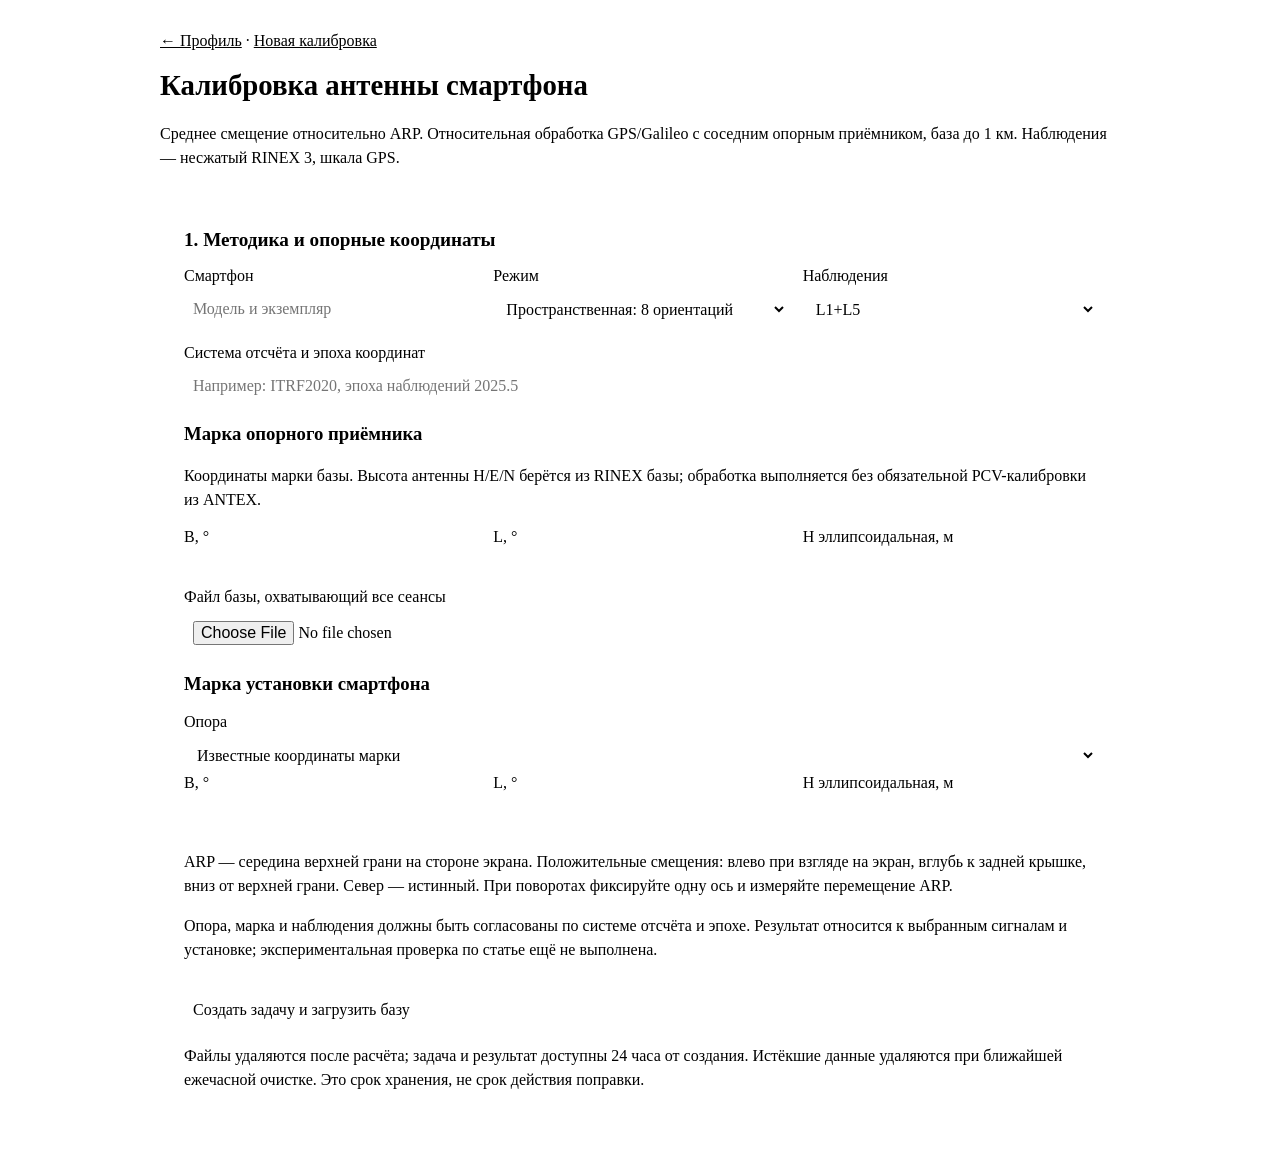
==== commit 4948c7d1: "last update 1409" ====
--- a/static/calibration.html
+++ b/static/calibration.html
@@ -1,8 +1,8 @@
 <!doctype html>
 <html lang="ru"><head><meta charset="utf-8"><meta name="viewport" content="width=device-width,initial-scale=1">
-<title>Калибровка антенны смартфона — CPS</title><link rel="stylesheet" href="/css/theme.css">
+<title>Калибровка антенны смартфона — CPS</title><link rel="icon" type="image/svg+xml" href="/assets/favicon.svg"><link rel="stylesheet" href="/css/theme.css">
 <style>
-body{color:var(--ink);background:var(--paper);font-family:var(--font-sans)}main{max-width:960px;margin:32px auto;padding:0 20px}h1{font-size:1.8rem}h2{font-size:1.2rem}section{padding:24px;margin:20px 0;border:1px solid var(--paper-edge);border-radius:10px;background:var(--paper-2)}.grid{display:grid;grid-template-columns:repeat(3,minmax(0,1fr));gap:16px}label{display:flex;flex-direction:column;gap:6px}input,select,button{font:inherit;padding:9px;border:1px solid var(--paper-edge);border-radius:6px;background:var(--paper);color:var(--ink)}button{cursor:pointer;margin-top:14px}button:disabled{opacity:.5;cursor:default}fieldset{border:0;padding:0;margin:0}p{line-height:1.5}.status{padding:14px;background:var(--paper-2)}.error{color:var(--err)}table{width:100%;border-collapse:collapse}td,th{text-align:left;padding:9px;border-bottom:1px solid var(--paper-edge)}.scroll{overflow:auto}[hidden]{display:none!important}.checks label{display:block}.axis{font-size:1.3rem}a{color:inherit}@media(max-width:640px){.grid{grid-template-columns:1fr}section{padding:16px}} 
+body{color:var(--ink);background:var(--paper);font-family:var(--font-sans)}main{max-width:960px;margin:32px auto;padding:0 20px}h1{font-size:1.8rem}h2{font-size:1.2rem}section{padding:24px;margin:20px 0;border:1px solid var(--paper-edge);border-radius:10px;background:var(--paper-2)}.grid{display:grid;grid-template-columns:repeat(3,minmax(0,1fr));gap:16px}label{display:flex;flex-direction:column;gap:6px}input,select,button{font:inherit;padding:9px;border:1px solid var(--paper-edge);border-radius:6px;background:var(--paper);color:var(--ink)}button{cursor:pointer;margin-top:14px}button:disabled{opacity:.5;cursor:default}fieldset{border:0;padding:0;margin:0}p{line-height:1.5}.status{padding:14px;background:var(--paper-2)}.error{color:var(--err)}.warning{padding:12px 14px;border:1px solid var(--warn);background:var(--warn-bg);color:var(--warn);border-radius:6px}table{width:100%;border-collapse:collapse}td,th{text-align:left;padding:9px;border-bottom:1px solid var(--paper-edge)}.scroll{overflow:auto}.actions{display:flex;flex-wrap:wrap;gap:10px;align-items:center}.actions button{margin-top:14px}[hidden]{display:none!important}.checks label{display:block}.axis{font-size:1.3rem}a{color:inherit}@media(max-width:640px){.grid{grid-template-columns:1fr}section{padding:16px}.actions{display:grid}} 
 </style></head><body><main>
 <a href="/profile">← Профиль</a> · <a href="/calibration">Новая калибровка</a>
 <h1>Калибровка антенны смартфона</h1>
@@ -12,12 +12,12 @@
 <div class="grid">
 <label>Смартфон<input id="device-model" required maxlength="120" placeholder="Модель и экземпляр"></label>
 <label>Режим<select id="mode"><option value="full">Пространственная: 8 ориентаций</option><option value="horizontal_only">Развороты: 4 ориентации</option><option value="quick">Поправка одной установки</option></select></label>
-<label>Наблюдения<select id="frequency"><option value="l1">GPS L1 / Galileo E1</option></select></label>
+<label>Наблюдения<select id="frequency"><option value="l1+l5">L1+L5</option><option value="l1">GPS L1 / Galileo E1</option></select></label>
 </div>
 <p id="protocol"></p>
 <label>Система отсчёта и эпоха координат<input id="reference-frame" required placeholder="Например: ITRF2020, эпоха наблюдений 2025.5"></label>
 <h3>Марка опорного приёмника</h3>
-<p>Координаты марки базы. Высота антенны H/E/N и тип антенны берутся из RINEX; калибровка антенны должна присутствовать в ANTEX сервера.</p>
+<p>Координаты марки базы. Высота антенны H/E/N берётся из RINEX базы; обработка выполняется без обязательной PCV-калибровки из ANTEX.</p>
 <div class="grid">
 <label>B, °<input id="base-lat" type="number" min="-90" max="90" step="any" required></label>
 <label>L, °<input id="base-lon" type="number" min="-180" max="180" step="any" required></label>
@@ -33,7 +33,7 @@
 </div>
 <p>ARP — середина верхней грани на стороне экрана. Положительные смещения: влево при взгляде на экран, вглубь к задней крышке, вниз от верхней грани. Север — истинный. При поворотах фиксируйте одну ось и измеряйте перемещение ARP.</p>
 <p>Опора, марка и наблюдения должны быть согласованы по системе отсчёта и эпохе. Результат относится к выбранным сигналам и установке; экспериментальная проверка по статье ещё не выполнена.</p>
-<button type="submit" id="create">Создать задачу и загрузить базу</button>
+	<div class="actions"><button type="submit" id="create">Создать задачу и загрузить базу</button><button type="button" id="reuse-setup" hidden>Назад к координатам</button></div>
 </fieldset></form>
 <p>Файлы удаляются после расчёта; задача и результат доступны 24 часа от создания. Истёкшие данные удаляются при ближайшей ежечасной очистке. Это срок хранения, не срок действия поправки.</p>
 </section>
@@ -55,9 +55,9 @@
 <label>Файл сеанса (до 128 МБ)<input id="session-file" type="file" accept=".obs,.rnx" required></label>
 <button type="submit" id="upload">Добавить сеанс</button>
 </fieldset></form>
-<button id="submit" disabled>Рассчитать</button>
+	<div class="actions"><button type="button" id="back-to-setup">Назад к координатам</button><button id="submit" disabled>Рассчитать</button></div>
 </section>
-<section id="result-section" hidden><h2>3. Результат</h2><p id="result-kind"></p><div class="grid" id="offsets"></div>
+<section id="result-section" hidden><h2>3. Результат</h2><p id="result-kind"></p><div id="warnings"></div><div class="grid" id="offsets"></div>
 <p>Стандартные ошибки ниже характеризуют внутреннюю согласованность модели. Ошибки опоры, ориентации, установки и временная корреляция полностью не учтены.</p>
 <div id="validation"></div><button id="download">Скачать результат JSON</button>
 </section>
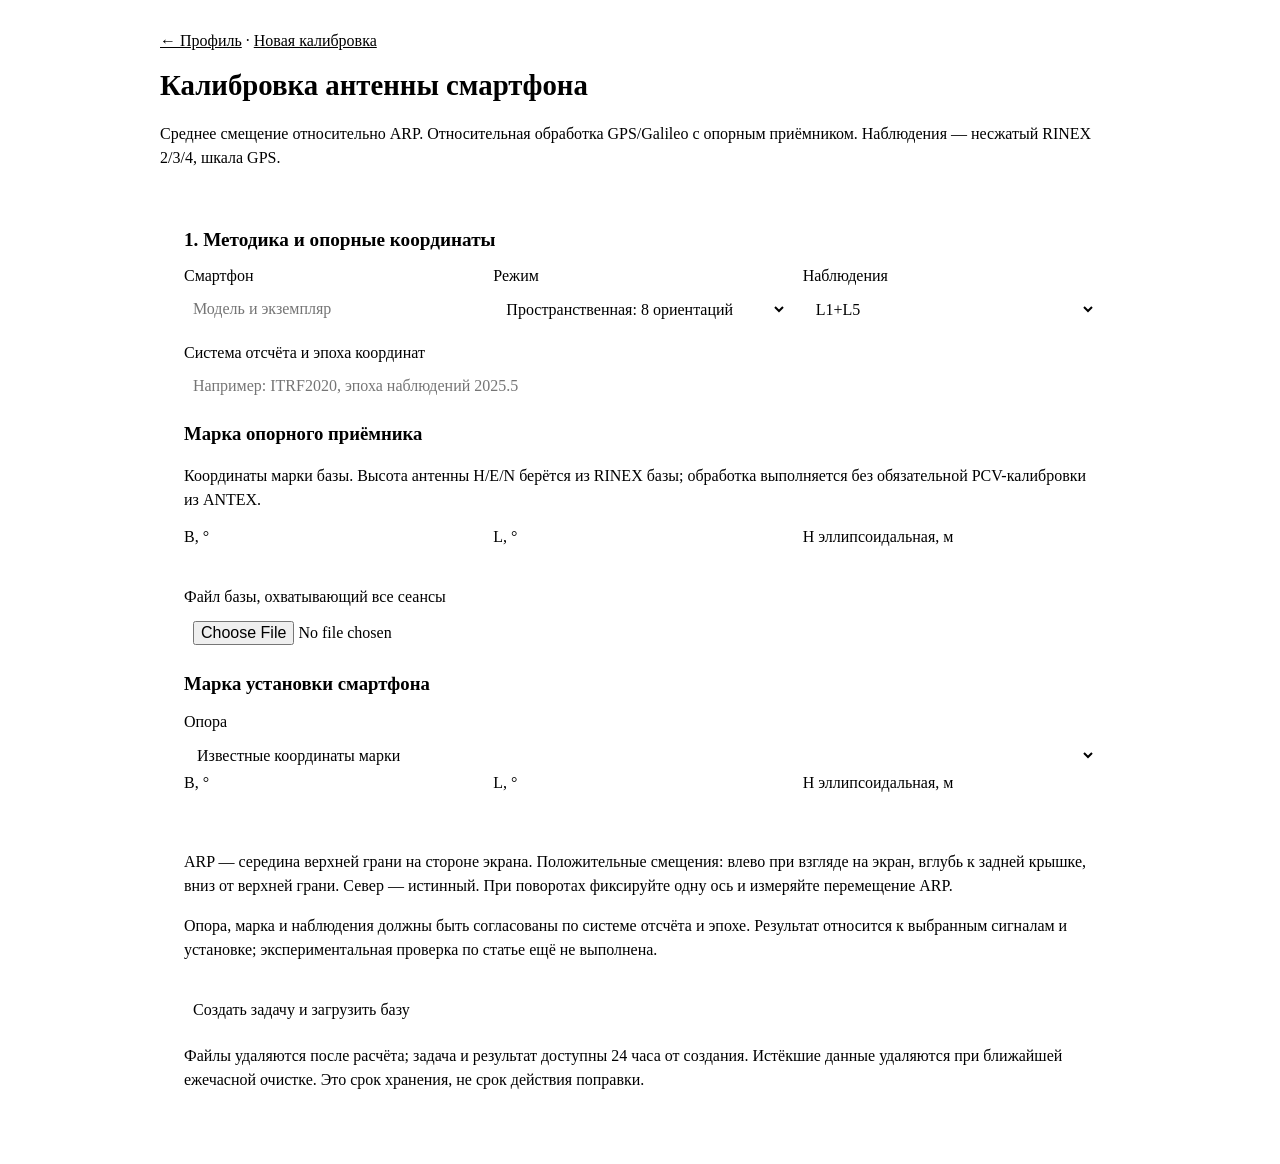
==== commit ed9d67a1: "update" ====
--- a/static/calibration.html
+++ b/static/calibration.html
@@ -6,7 +6,7 @@
 </style></head><body><main>
 <a href="/profile">← Профиль</a> · <a href="/calibration">Новая калибровка</a>
 <h1>Калибровка антенны смартфона</h1>
-<p>Среднее смещение относительно ARP. Относительная обработка GPS/Galileo с соседним опорным приёмником, база до 1 км. Наблюдения — несжатый RINEX 3, шкала GPS.</p>
+<p>Среднее смещение относительно ARP. Относительная обработка GPS/Galileo с опорным приёмником. Наблюдения — несжатый RINEX 2/3/4, шкала GPS.</p>
 <p id="message" class="status" role="status" hidden></p>
 <section id="setup"><h2>1. Методика и опорные координаты</h2><form id="setup-form"><fieldset id="setup-fields">
 <div class="grid">
@@ -23,7 +23,7 @@
 <label>L, °<input id="base-lon" type="number" min="-180" max="180" step="any" required></label>
 <label>H эллипсоидальная, м<input id="base-h" type="number" step="any" required></label>
 </div>
-<label>Файл базы, охватывающий все сеансы<input id="base-file" type="file" accept=".obs,.rnx" required></label>
+<label>Файл базы, охватывающий все сеансы<input id="base-file" type="file" accept=".obs,.rnx,.o,.20o,.21o,.22o,.23o,.24o,.25o,.26o,.27o,.28o,.29o,.20O,.21O,.22O,.23O,.24O,.25O,.26O,.27O,.28O,.29O" required></label>
 <h3>Марка установки смартфона</h3>
 <label>Опора<select id="reference"><option value="geodetic">Известные координаты марки</option><option value="none">Без известных координат марки</option></select></label>
 <div class="grid" id="mark-fields">
@@ -52,7 +52,7 @@
 <label>ΔN, м — север<input id="reduce-n" type="number" min="-100" max="100" step="any" required></label>
 <label>ΔH, м — вверх<input id="reduce-h" type="number" min="-100" max="100" step="any" required></label>
 </div>
-<label>Файл сеанса (до 128 МБ)<input id="session-file" type="file" accept=".obs,.rnx" required></label>
+<label>Файл сеанса (до 128 МБ)<input id="session-file" type="file" accept=".obs,.rnx,.o,.20o,.21o,.22o,.23o,.24o,.25o,.26o,.27o,.28o,.29o,.20O,.21O,.22O,.23O,.24O,.25O,.26O,.27O,.28O,.29O" required></label>
 <button type="submit" id="upload">Добавить сеанс</button>
 </fieldset></form>
 	<div class="actions"><button type="button" id="back-to-setup">Назад к координатам</button><button id="submit" disabled>Рассчитать</button></div>
